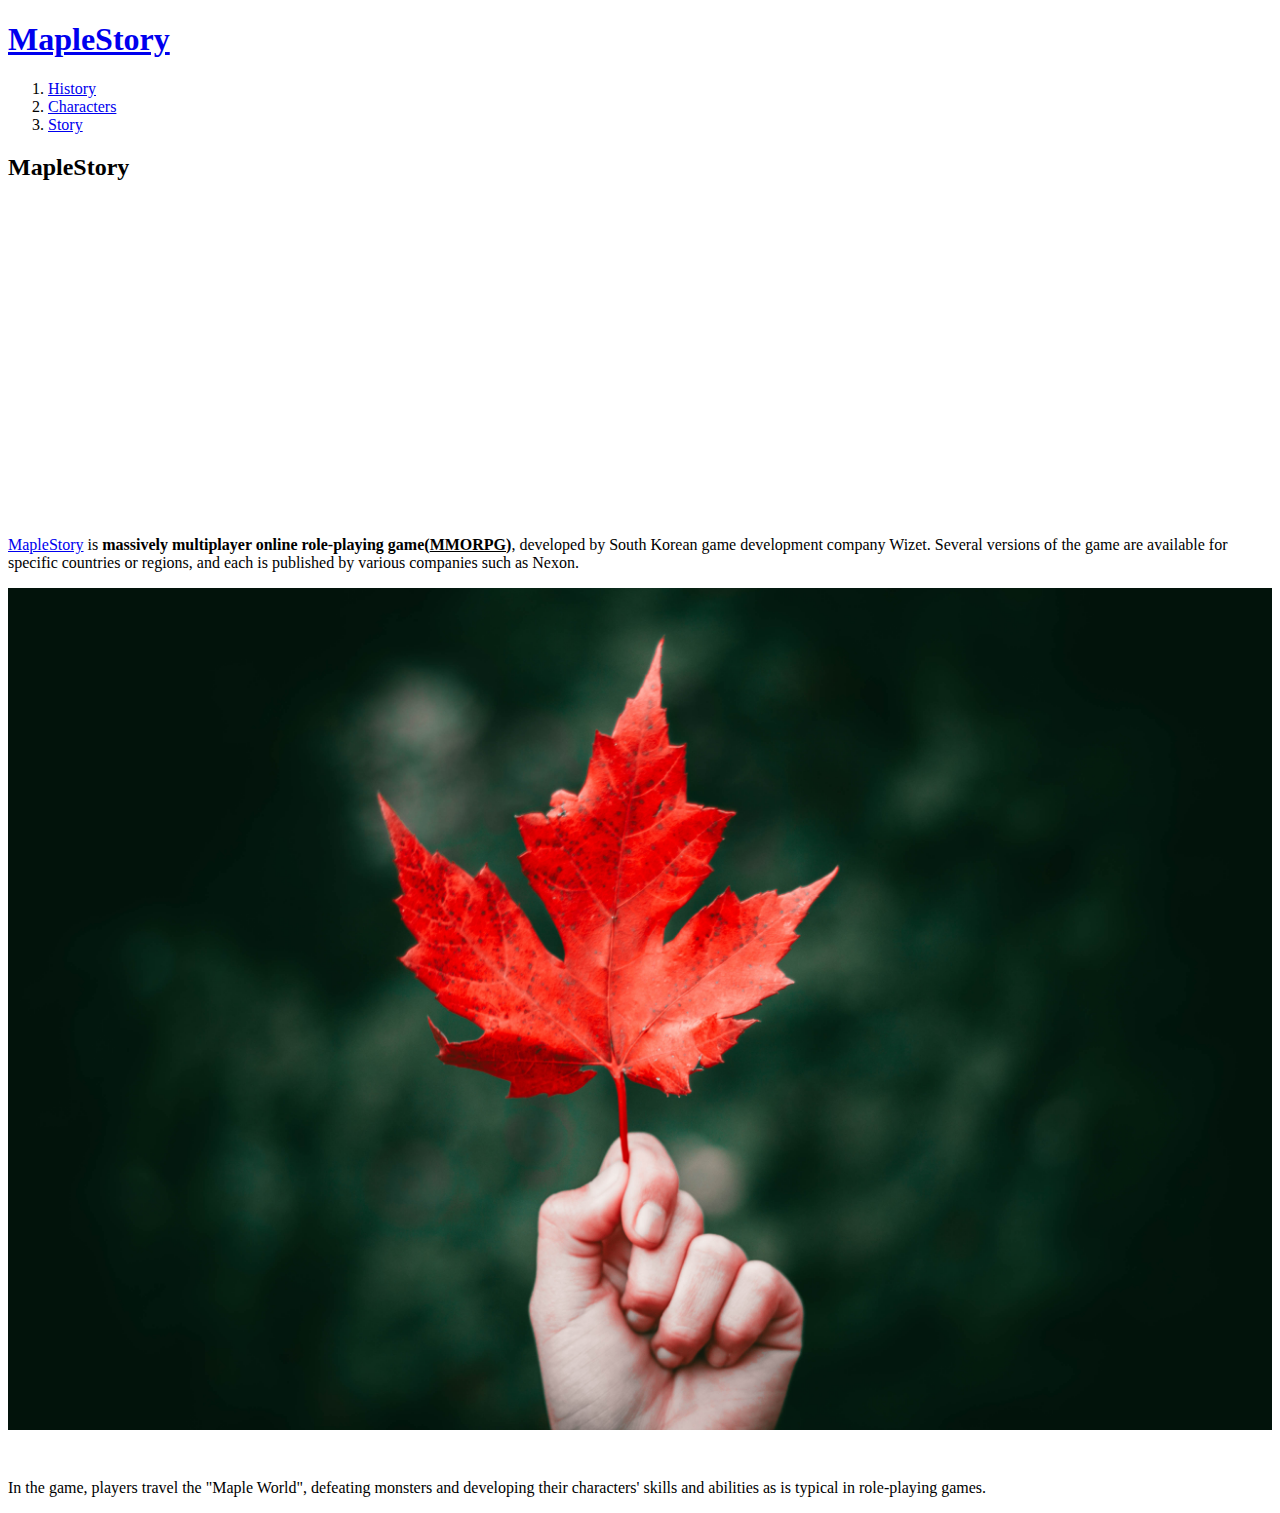
==== web2-css/index.html @ 4322622e "web2-css: initial commit" ====
<!doctype html>
<html>
  <head>
    <title>All of MapleStory - Welcome</title>
    <meta charset="utf-8">
  </head>
  <body>
  <h1><a href="index.html">MapleStory</a></h1>
  <ol>
    <li><a href="1.html">History</a></li>
    <li><a href="2.html">Characters</a></li>
    <li><a href="3.html">Story</a></li>
  </ol>
  <h2>MapleStory</h2>
  <p>
    <iframe width="560" height="315" src="https://www.youtube.com/embed/kKd-yqlGiDY" frameborder="0" allow="accelerometer; autoplay; encrypted-media; gyroscope; picture-in-picture" allowfullscreen></iframe>
  </p>
  <p>
    <a href="https://maplestory.nexon.com/Home/Main" target="_blank" title="MapleStory official website">MapleStory</a> is <strong>massively multiplayer online role-playing game(<u>MMORPG</u>)</strong>, developed by South Korean game development company Wizet.
    Several versions of the game are available for specific countries or regions, and each is published by various companies such as Nexon.
    </p>
    <img src="maple.jpg" width="100%">
    <p style="margin-top:45px;">
    In the game, players travel the "Maple World", defeating monsters and developing their characters' skills and abilities as is typical in role-playing games.
  </p>
  <body>
</html>
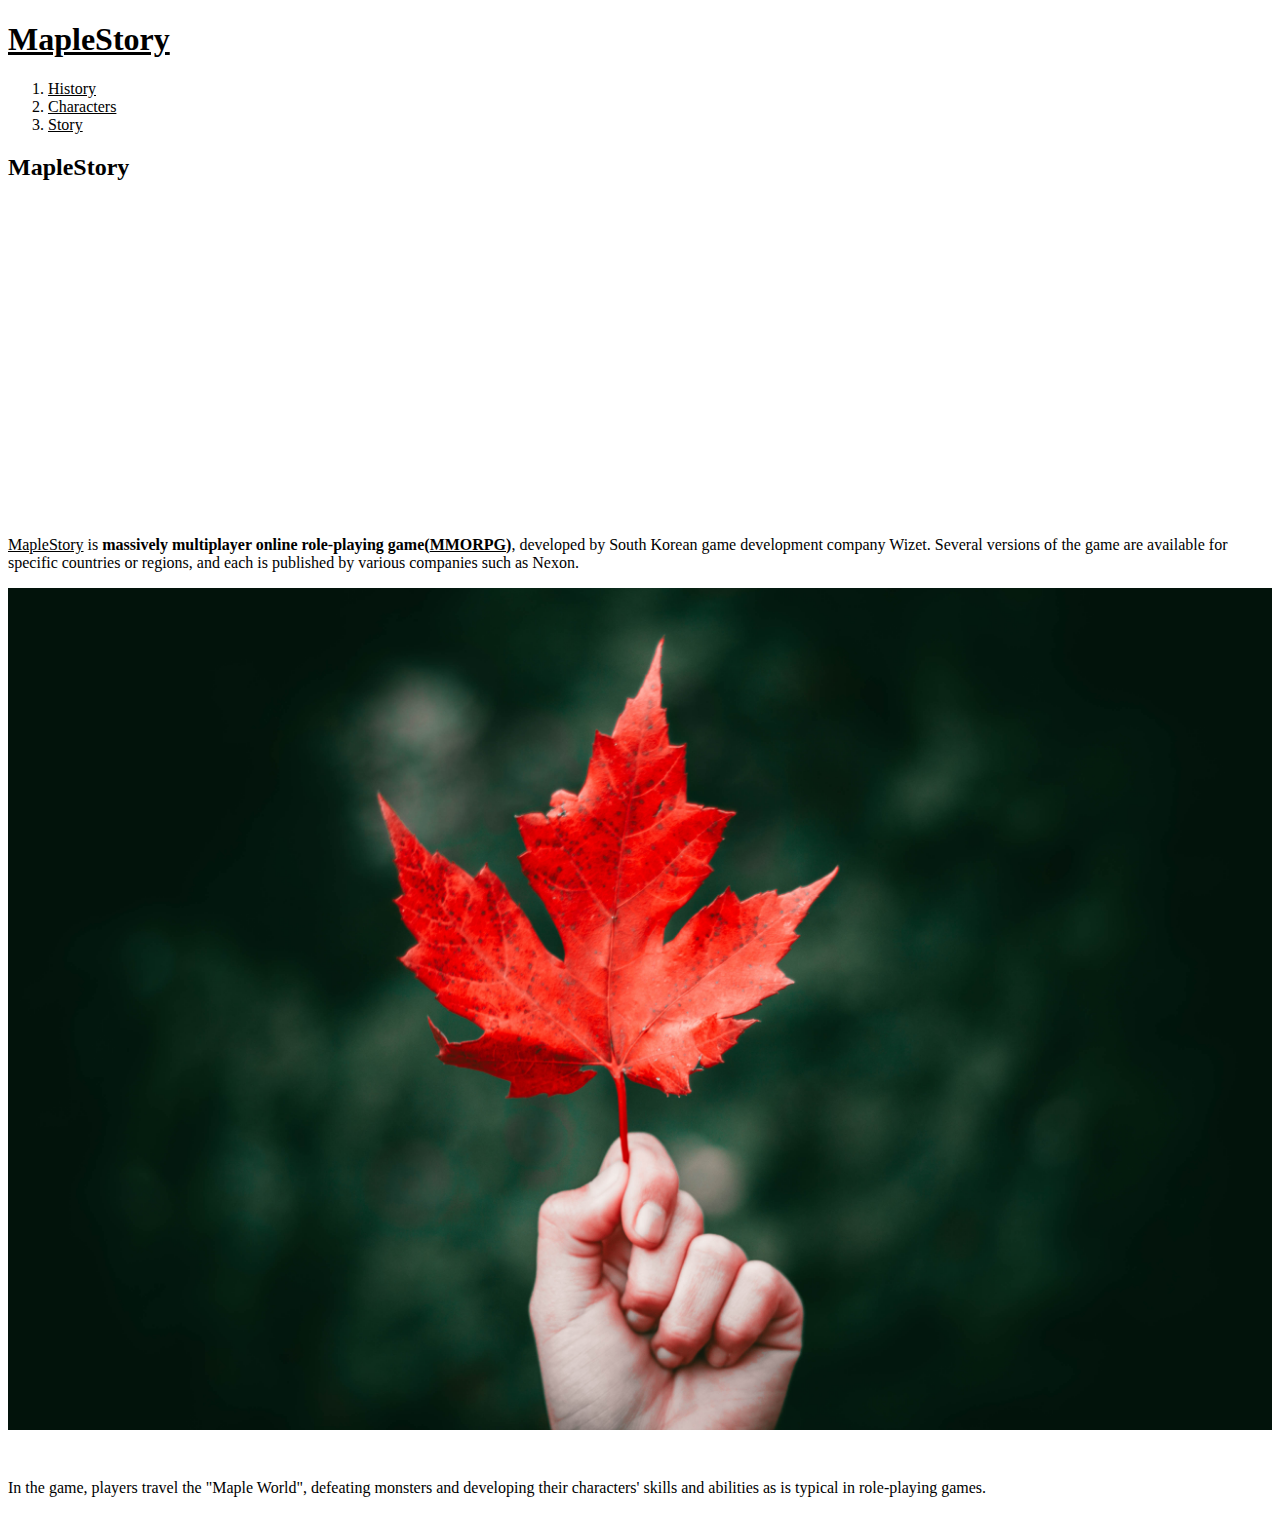
==== commit dddad92e: "web2-css: use CSS code with style tag in index.html" ====
--- a/web2-css/index.html
+++ b/web2-css/index.html
@@ -3,6 +3,11 @@
   <head>
     <title>All of MapleStory - Welcome</title>
     <meta charset="utf-8">
+    <style>
+      a {
+        color:black
+      }
+    </style>
   </head>
   <body>
   <h1><a href="index.html">MapleStory</a></h1>
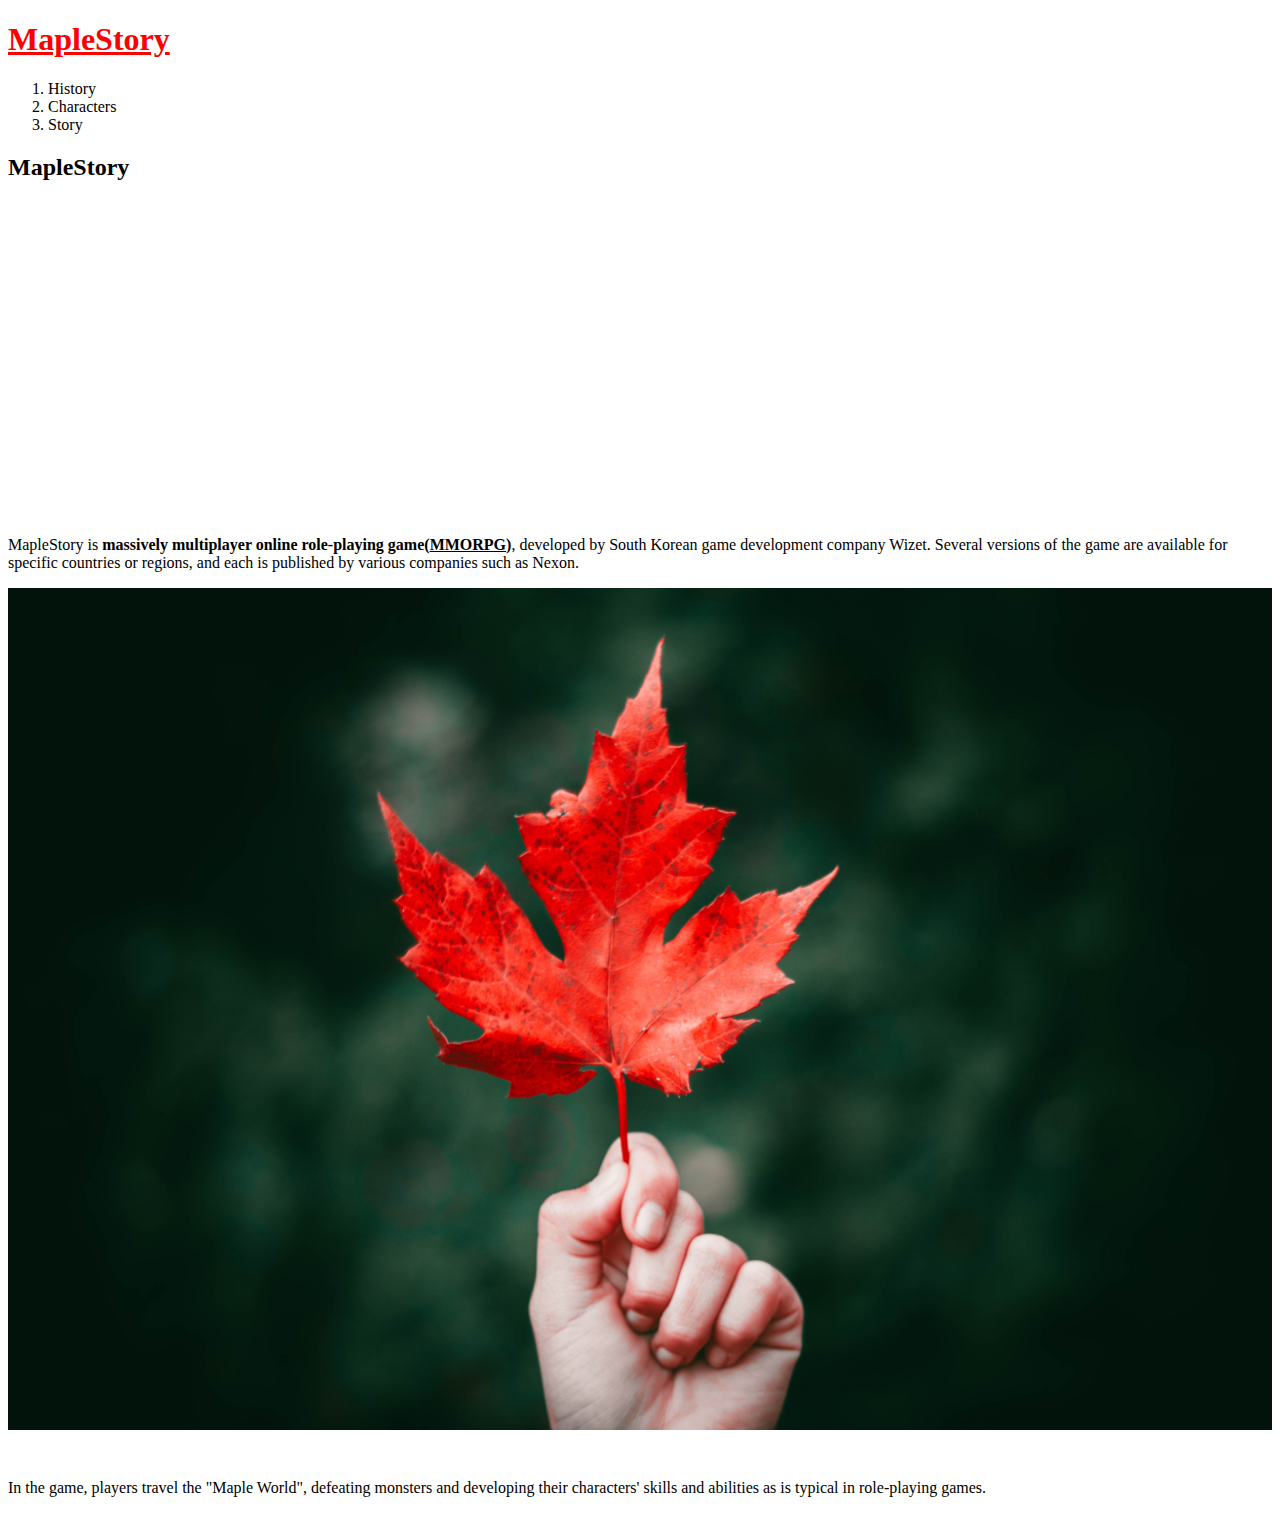
==== commit ac3ef154: "web2-css: highlighting current page" ====
--- a/web2-css/index.html
+++ b/web2-css/index.html
@@ -5,12 +5,13 @@
     <meta charset="utf-8">
     <style>
       a {
-        color:black
+        color:black;
+        text-decoration: none;
       }
     </style>
   </head>
   <body>
-  <h1><a href="index.html">MapleStory</a></h1>
+  <h1><a href="index.html" style="color:red; text-decoration:underline;">MapleStory</a></h1>
   <ol>
     <li><a href="1.html">History</a></li>
     <li><a href="2.html">Characters</a></li>
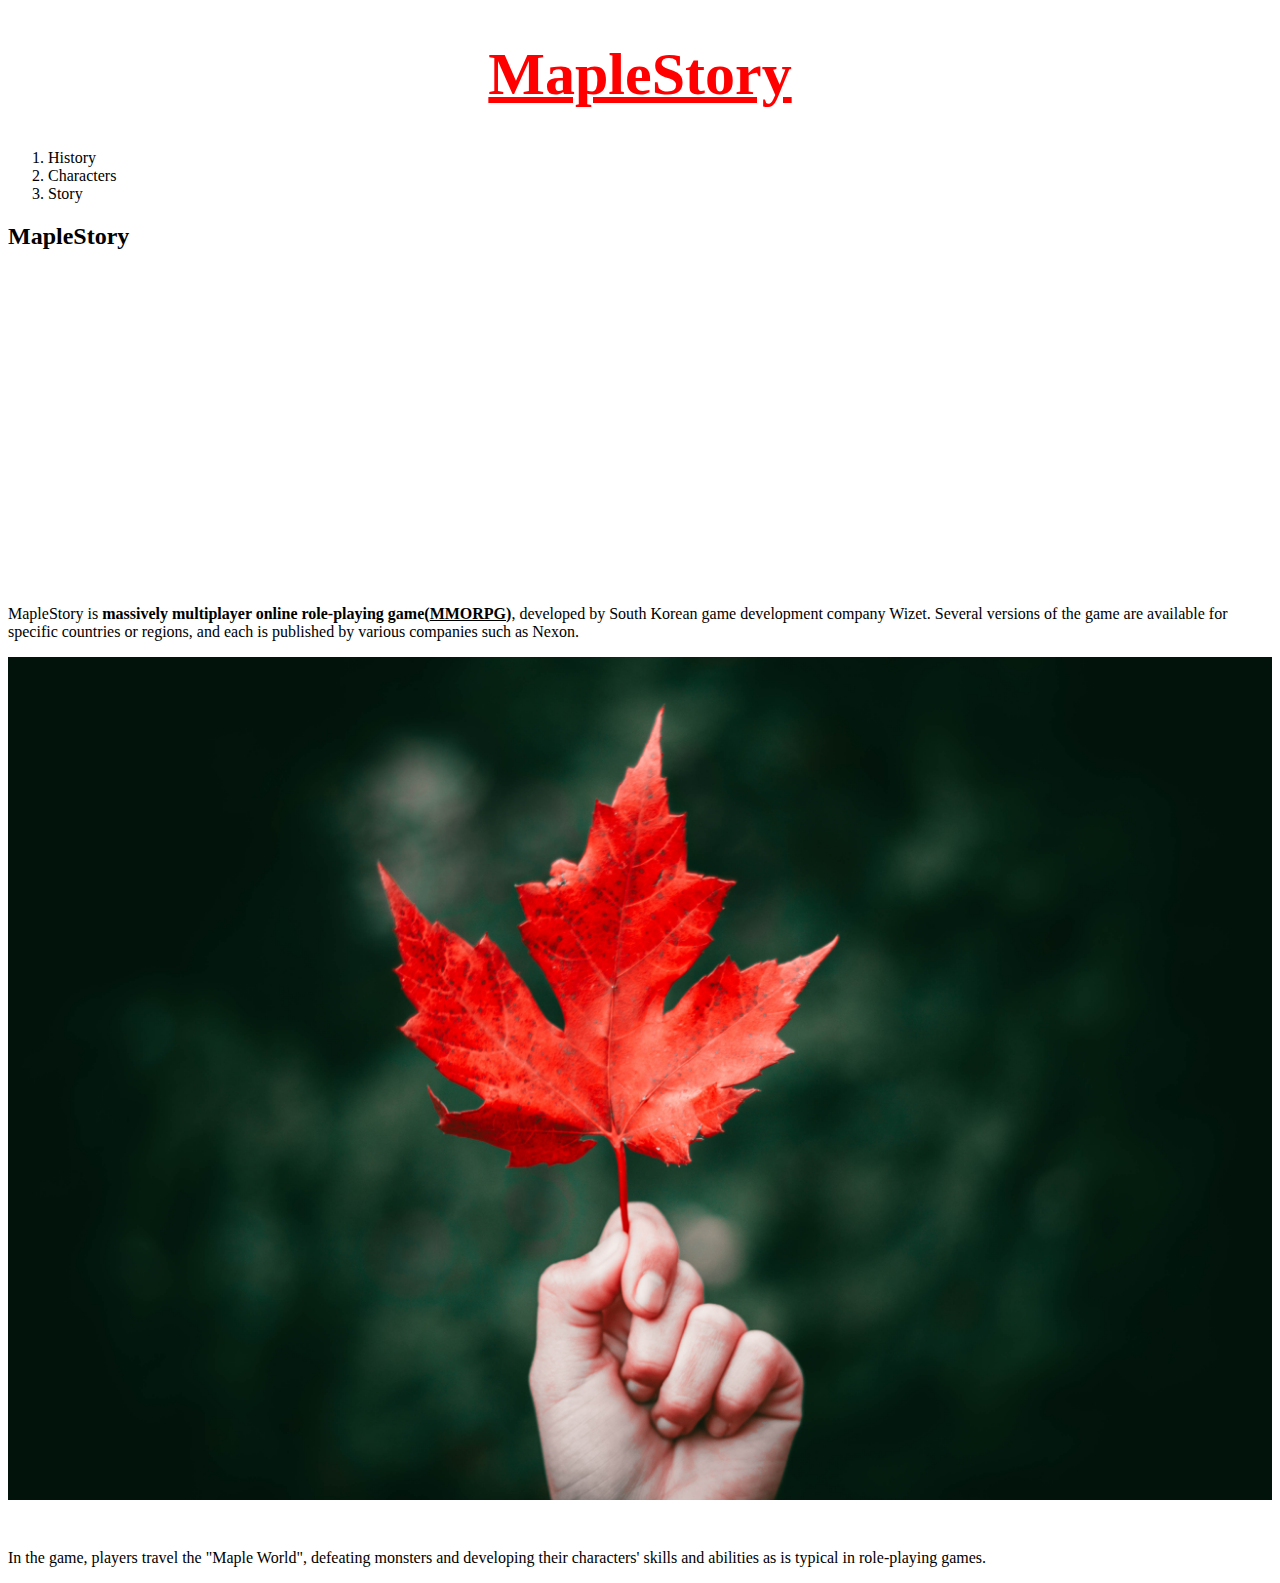
==== commit 5afc1c53: "web2-css: text align and font size" ====
--- a/web2-css/index.html
+++ b/web2-css/index.html
@@ -7,6 +7,11 @@
       a {
         color:black;
         text-decoration: none;
+      }
+
+      h1 {
+        font-size: 60px;
+        text-align: center;
       }
     </style>
   </head>
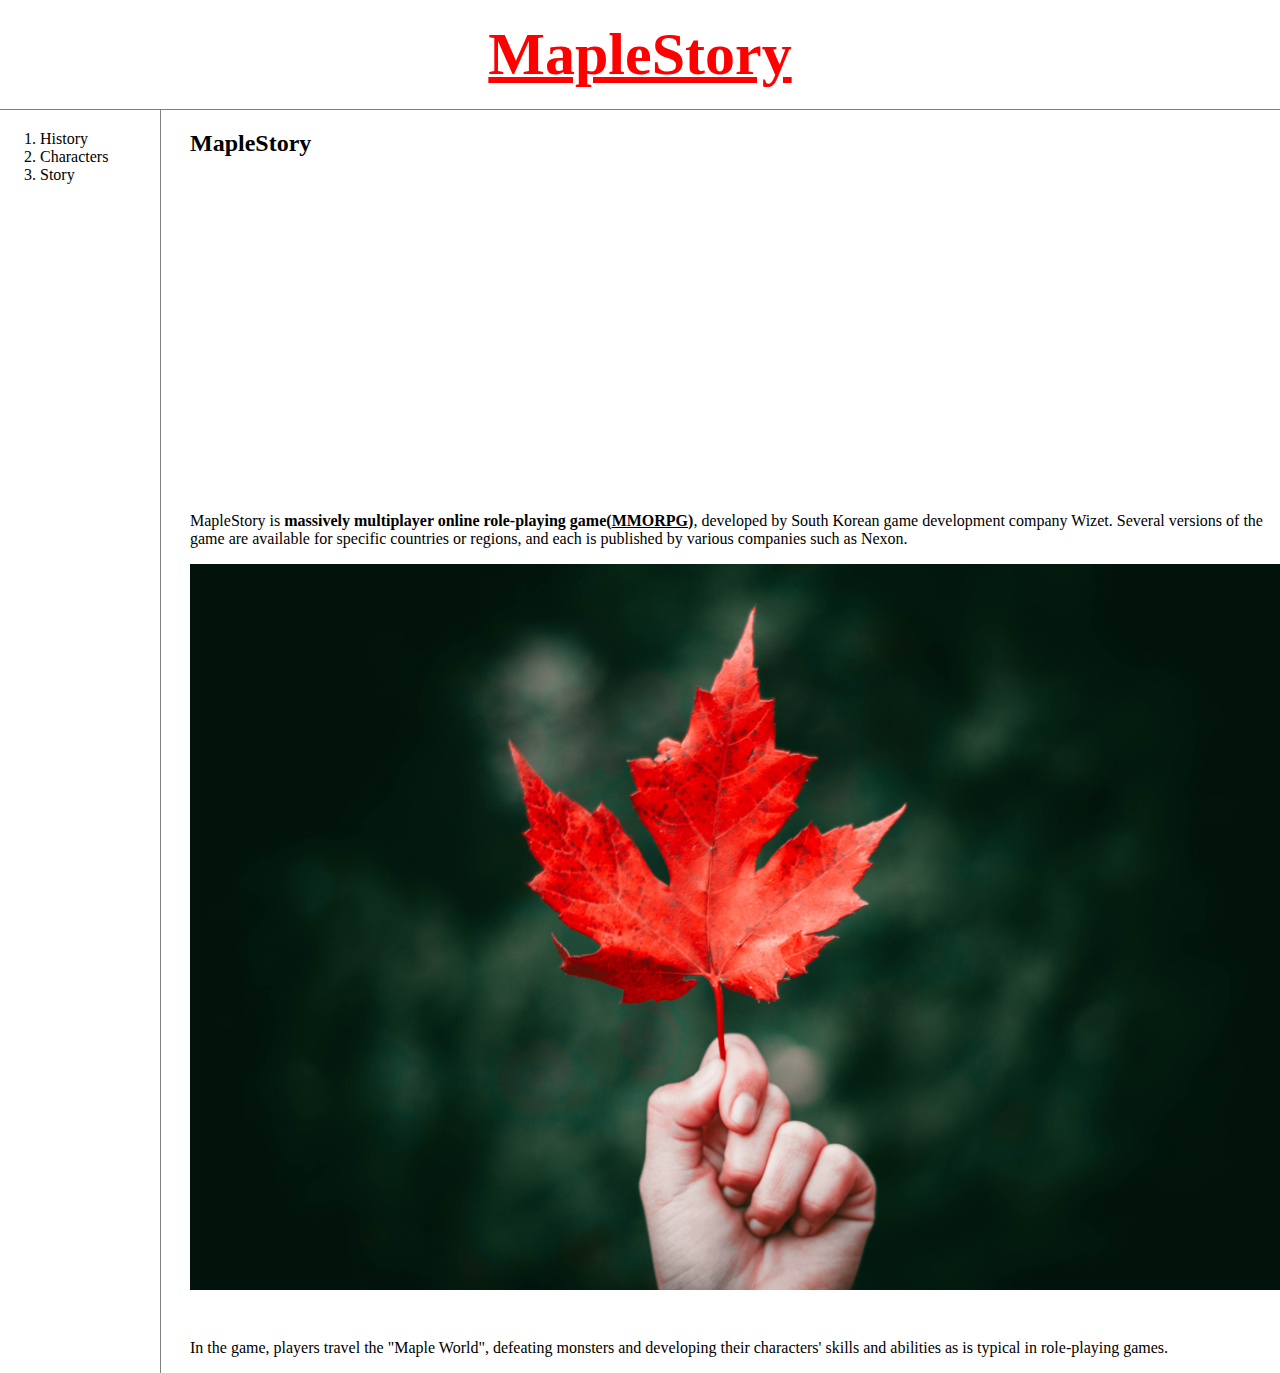
==== commit 00b69660: "web2-css: unify link style & apply box model layout using grid" ====
--- a/web2-css/index.html
+++ b/web2-css/index.html
@@ -4,35 +4,69 @@
     <title>All of MapleStory - Welcome</title>
     <meta charset="utf-8">
     <style>
+      body {
+        margin: 0;
+      }
+
       a {
-        color:black;
+        color: black;
         text-decoration: none;
+      }
+
+      #current_page {
+        color: red;
+        text-decoration: underline;
       }
 
       h1 {
         font-size: 60px;
         text-align: center;
+
+        border-bottom: 1px gray solid;
+        margin: 0;
+        padding: 20px;
+      }
+
+      #grid {
+        display: grid;
+        grid-template-columns: 150px 1fr;
+      }
+
+      #grid ol {
+        border-right: 1px gray solid;
+        width: 100px;
+        margin: 0;
+        padding: 20px;
+        padding-left: 40px;
+      }
+
+      #grid #article {
+        padding-left: 40px;
       }
     </style>
   </head>
   <body>
-  <h1><a href="index.html" style="color:red; text-decoration:underline;">MapleStory</a></h1>
-  <ol>
-    <li><a href="1.html">History</a></li>
-    <li><a href="2.html">Characters</a></li>
-    <li><a href="3.html">Story</a></li>
-  </ol>
-  <h2>MapleStory</h2>
-  <p>
-    <iframe width="560" height="315" src="https://www.youtube.com/embed/kKd-yqlGiDY" frameborder="0" allow="accelerometer; autoplay; encrypted-media; gyroscope; picture-in-picture" allowfullscreen></iframe>
-  </p>
-  <p>
-    <a href="https://maplestory.nexon.com/Home/Main" target="_blank" title="MapleStory official website">MapleStory</a> is <strong>massively multiplayer online role-playing game(<u>MMORPG</u>)</strong>, developed by South Korean game development company Wizet.
-    Several versions of the game are available for specific countries or regions, and each is published by various companies such as Nexon.
-    </p>
-    <img src="maple.jpg" width="100%">
-    <p style="margin-top:45px;">
-    In the game, players travel the "Maple World", defeating monsters and developing their characters' skills and abilities as is typical in role-playing games.
-  </p>
+  <h1><a href="index.html" id="current_page">MapleStory</a></h1>
+  <div id="grid">
+    <ol>
+      <li><a href="1.html">History</a></li>
+      <li><a href="2.html">Characters</a></li>
+      <li><a href="3.html">Story</a></li>
+    </ol>
+    <div id="article">
+      <h2>MapleStory</h2>
+      <p>
+        <iframe width="560" height="315" src="https://www.youtube.com/embed/kKd-yqlGiDY" frameborder="0" allow="accelerometer; autoplay; encrypted-media; gyroscope; picture-in-picture" allowfullscreen></iframe>
+      </p>
+      <p>
+        <a href="https://maplestory.nexon.com/Home/Main" target="_blank" title="MapleStory official website">MapleStory</a> is <strong>massively multiplayer online role-playing game(<u>MMORPG</u>)</strong>, developed by South Korean game development company Wizet.
+        Several versions of the game are available for specific countries or regions, and each is published by various companies such as Nexon.
+        </p>
+        <img src="maple.jpg" width="100%">
+        <p style="margin-top:45px;">
+        In the game, players travel the "Maple World", defeating monsters and developing their characters' skills and abilities as is typical in role-playing games.
+      </p>
+    </div>
+  </div>
   <body>
 </html>
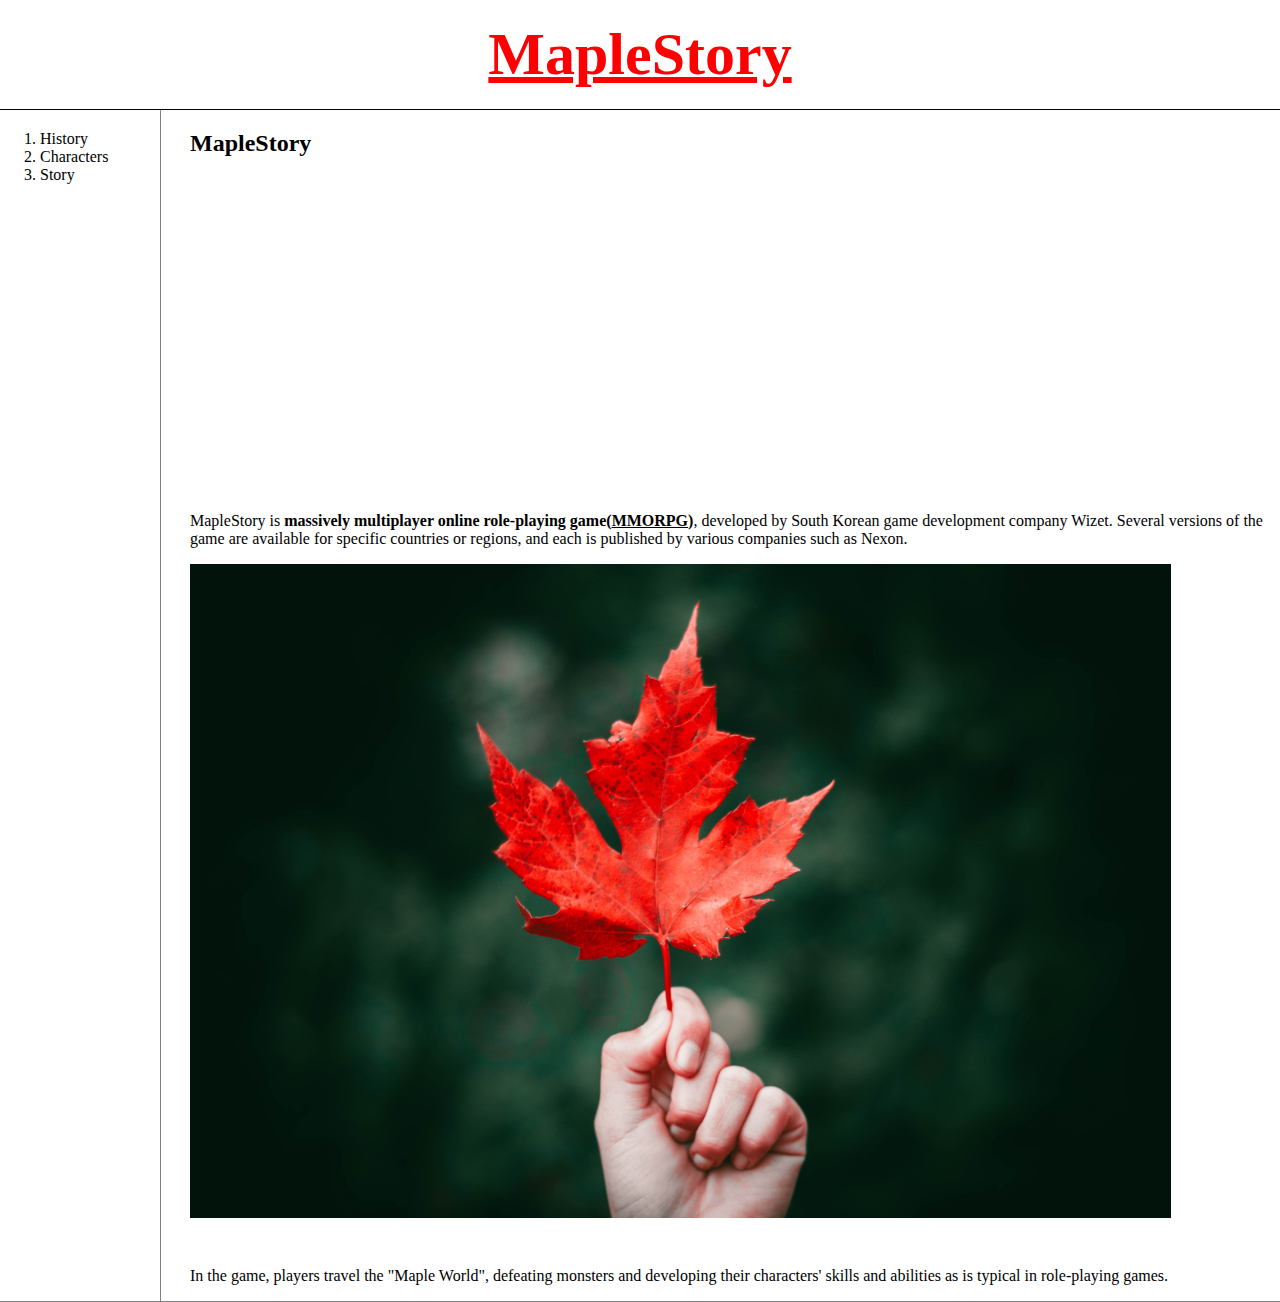
==== commit ff944b09: "web2-css: add responsive design with media query" ====
--- a/web2-css/index.html
+++ b/web2-css/index.html
@@ -22,7 +22,7 @@
         font-size: 60px;
         text-align: center;
 
-        border-bottom: 1px gray solid;
+        border-bottom: 1px black solid;
         margin: 0;
         padding: 20px;
       }
@@ -30,6 +30,7 @@
       #grid {
         display: grid;
         grid-template-columns: 150px 1fr;
+        border-bottom: 1px gray solid;
       }
 
       #grid ol {
@@ -43,6 +44,30 @@
       #grid #article {
         padding-left: 40px;
       }
+
+      #grid #article_division {
+        display: none;
+      }
+
+      @media (max-width:770px) {
+        #grid {
+          display: block;
+        }
+
+        #grid ol {
+          border-right: none;
+          margin-left: 10px;
+        }
+
+        #grid #article_division {
+          display: block;
+          margin: 0;
+        }
+
+        .clip {
+          width: 95%;
+        }
+      }
     </style>
   </head>
   <body>
@@ -53,16 +78,17 @@
       <li><a href="2.html">Characters</a></li>
       <li><a href="3.html">Story</a></li>
     </ol>
+    <hr id="article_division">
     <div id="article">
       <h2>MapleStory</h2>
       <p>
-        <iframe width="560" height="315" src="https://www.youtube.com/embed/kKd-yqlGiDY" frameborder="0" allow="accelerometer; autoplay; encrypted-media; gyroscope; picture-in-picture" allowfullscreen></iframe>
+        <iframe class="clip" width="560" height="315" src="https://www.youtube.com/embed/kKd-yqlGiDY" frameborder="0" allow="accelerometer; autoplay; encrypted-media; gyroscope; picture-in-picture" allowfullscreen></iframe>
       </p>
       <p>
         <a href="https://maplestory.nexon.com/Home/Main" target="_blank" title="MapleStory official website">MapleStory</a> is <strong>massively multiplayer online role-playing game(<u>MMORPG</u>)</strong>, developed by South Korean game development company Wizet.
         Several versions of the game are available for specific countries or regions, and each is published by various companies such as Nexon.
         </p>
-        <img src="maple.jpg" width="100%">
+        <img src="maple.jpg" width="90%">
         <p style="margin-top:45px;">
         In the game, players travel the "Maple World", defeating monsters and developing their characters' skills and abilities as is typical in role-playing games.
       </p>
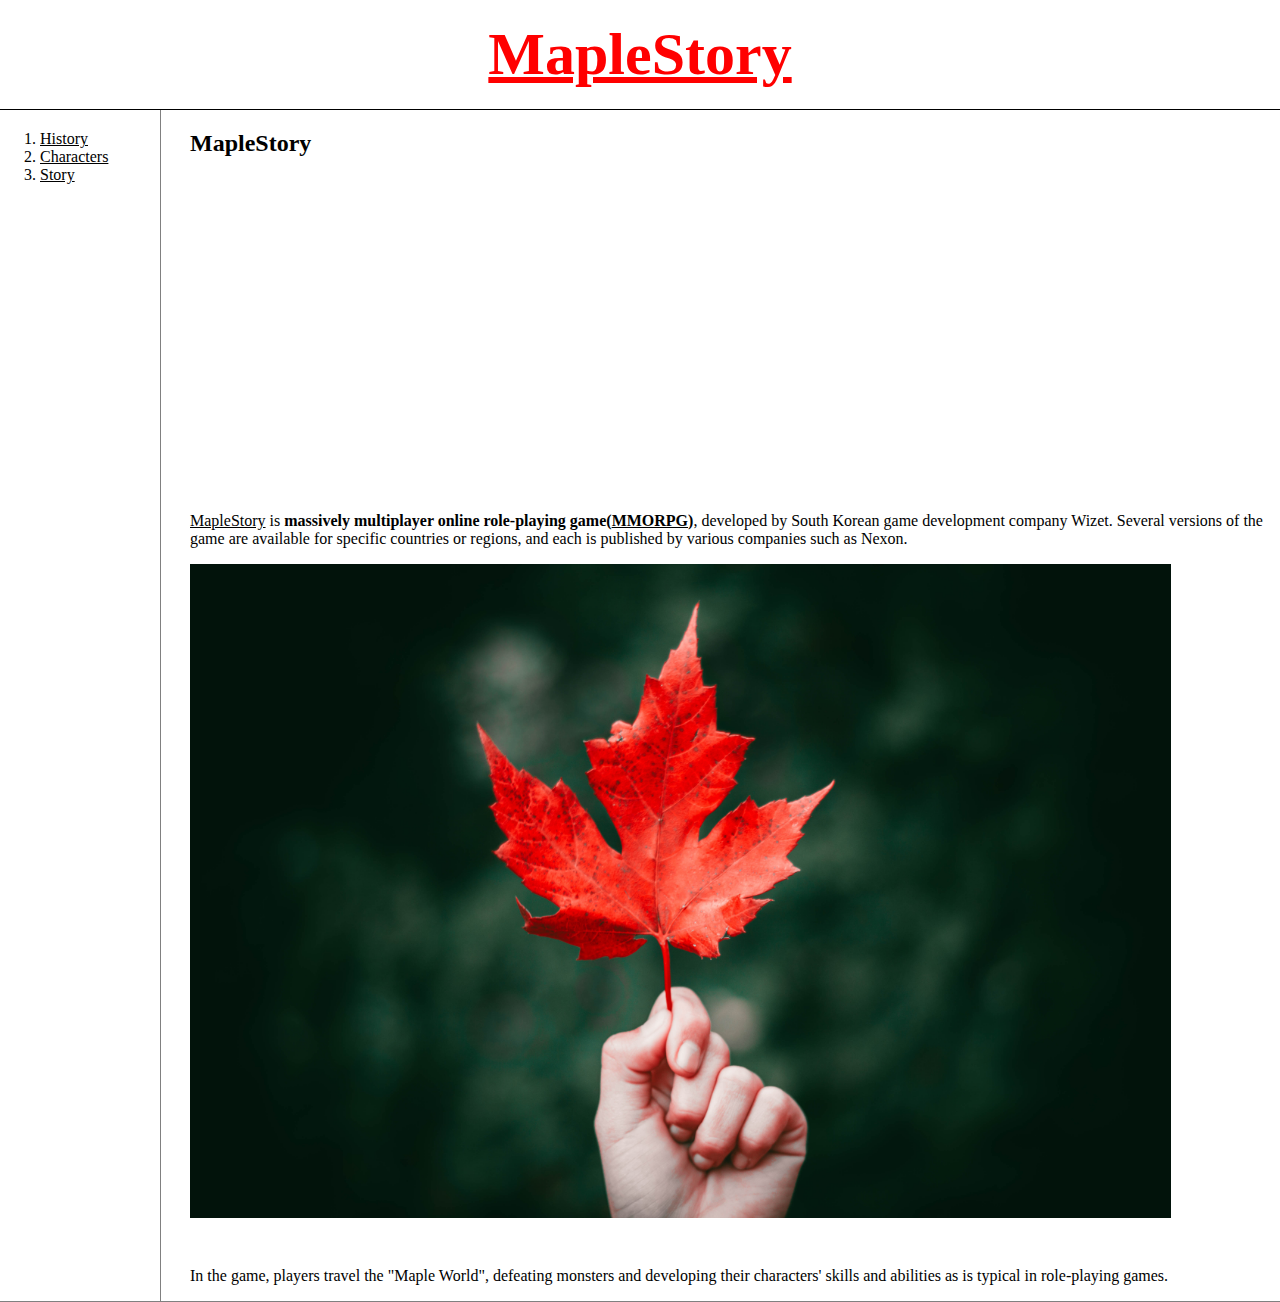
==== commit d6aad6e6: "web2-css: separate CSS code to style.css" ====
--- a/web2-css/index.html
+++ b/web2-css/index.html
@@ -3,72 +3,7 @@
   <head>
     <title>All of MapleStory - Welcome</title>
     <meta charset="utf-8">
-    <style>
-      body {
-        margin: 0;
-      }
-
-      a {
-        color: black;
-        text-decoration: none;
-      }
-
-      #current_page {
-        color: red;
-        text-decoration: underline;
-      }
-
-      h1 {
-        font-size: 60px;
-        text-align: center;
-
-        border-bottom: 1px black solid;
-        margin: 0;
-        padding: 20px;
-      }
-
-      #grid {
-        display: grid;
-        grid-template-columns: 150px 1fr;
-        border-bottom: 1px gray solid;
-      }
-
-      #grid ol {
-        border-right: 1px gray solid;
-        width: 100px;
-        margin: 0;
-        padding: 20px;
-        padding-left: 40px;
-      }
-
-      #grid #article {
-        padding-left: 40px;
-      }
-
-      #grid #article_division {
-        display: none;
-      }
-
-      @media (max-width:770px) {
-        #grid {
-          display: block;
-        }
-
-        #grid ol {
-          border-right: none;
-          margin-left: 10px;
-        }
-
-        #grid #article_division {
-          display: block;
-          margin: 0;
-        }
-
-        .clip {
-          width: 95%;
-        }
-      }
-    </style>
+    <link rel="stylesheet" href="style.css">
   </head>
   <body>
   <h1><a href="index.html" id="current_page">MapleStory</a></h1>
--- a/web2-css/style.css
+++ b/web2-css/style.css
@@ -0,0 +1,63 @@
+body {
+  margin: 0;
+}
+
+a {
+  color: black;
+}
+
+#current_page {
+  color: red;
+  text-decoration: underline;
+}
+
+h1 {
+  font-size: 60px;
+  text-align: center;
+
+  border-bottom: 1px black solid;
+  margin: 0;
+  padding: 20px;
+}
+
+#grid {
+  display: grid;
+  grid-template-columns: 150px 1fr;
+  border-bottom: 1px gray solid;
+}
+
+#grid ol {
+  border-right: 1px gray solid;
+  width: 100px;
+  margin: 0;
+  padding: 20px;
+  padding-left: 40px;
+}
+
+#grid #article {
+  padding-left: 40px;
+}
+
+#grid #article_division {
+  display: none;
+}
+
+@media (max-width:770px) {
+  #grid {
+    display: block;
+  }
+
+  #grid ol {
+    border-right: none;
+    margin-left: 10px;
+  }
+
+  #grid #article_division {
+    display: block;
+    margin: 0;
+  }
+
+  .clip {
+    width: 95%;
+  }
+}
